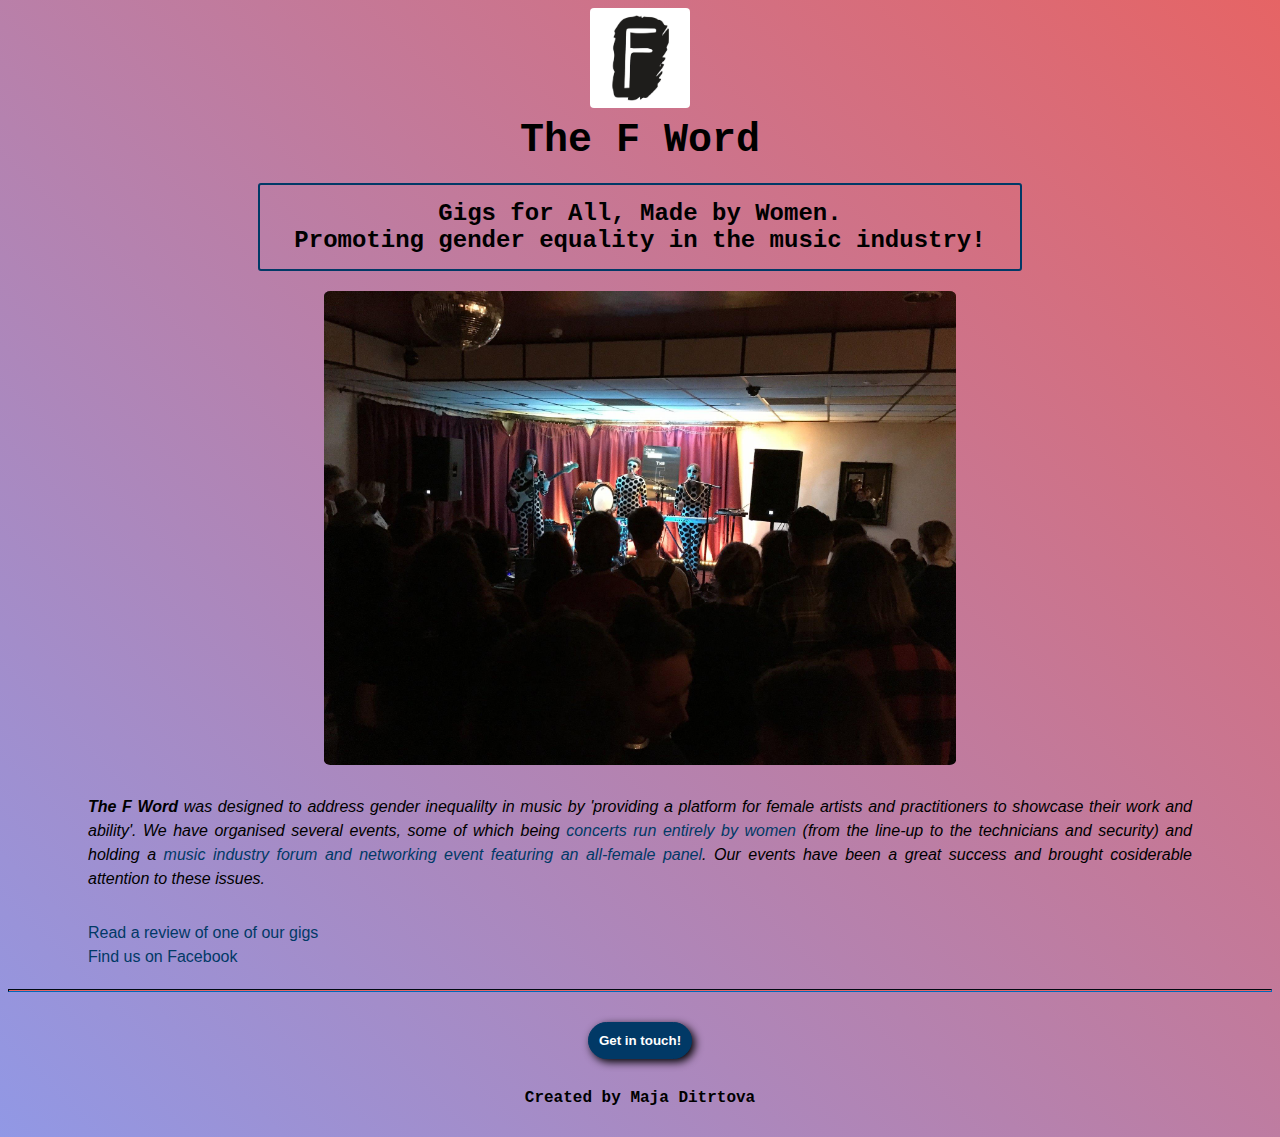
==== index.html @ deb830b5 "fixed images" ====
<!DOCTYPE html>
<html lang="en">
<head>
    <meta charset="UTF-8">
    <meta name="viewport" content="width=device-width, initial-scale=1.0">
    <title>The F Word</title>
<link rel="stylesheet" href="/src/style.css">
</head>
<body>
 <div class="container"> 
    <img class="logo" src = "/images/logo.jpg" alt="logo"/>
    
    <h1>
     The F Word 
    </h1>
    <h2>
        Gigs for All, Made by Women. 
        <br/>
        Promoting gender equality in the music industry!
    </h2>

    <img class="poster" src = "/images/gig.jpg"/> 
    <p class="description">
<strong><em>The F Word</strong> was designed to address gender inequalilty in music by 'providing a platform for female artists and practitioners to showcase their work and ability'. We have organised several events, some of which being <span>concerts run entirely by women</span> (from the line-up to the technicians and security) and holding a <span>music industry forum and networking event featuring an all-female panel</span>. Our events have been a great success and brought cosiderable attention to these issues.</em>
    </p>

    <a href = "http://www.falmouth-anchor.co.uk/2017/03/30/the-f-word-a-gig-for-all/" target ="_blank"> Read a review of one of our gigs</a>
</br>
    <a  href ="https://www.facebook.com/TheFWord24" target="_blank">Find us on Facebook</a>
<hr/>
    <button class="contact">
        Get in touch!
    </button>
<p class="credit">
    <strong>Created by Maja Ditrtova</strong>
</p>
    </div>
  </body>
  <script src="/src/script.js"></script>
</html>
---- src/style.css ----
body {
  background: linear-gradient(45deg, #9198e5, #e66465);
}

.container {
  font-family: "Courier New", Courier, monospace;
}
img.logo {
  max-width: 12%;
  display: block;
  margin: 0 auto;
}
h1 {
  text-align: center;
  font-size: 40px;
  margin: 10px;
}
h2 {
  text-align: center;
  border: 2px solid rgb(1, 57, 102);
  border-radius: 3px;
  padding: 15px 20px;
  margin: 20px 250px;
}
img.poster {
  display: block;
  margin: 0 auto;
  max-width: 50%;
  border-radius: 1%;
}
p.description {
  line-height: 1.5;
  font-family: "Lucida Sans", "Lucida Sans Regular", "Lucida Grande",
    "Lucida Sans Unicode", Geneva, Verdana, sans-serif;
  margin: 30px 80px;
  text-align: justify;
}

span {
  color: #013966;
}
hr {
  background-color: #e66465;
  border-color: #013966;
  height: 0.5px;
}
button {
  display: block;
  margin: 30px auto;
  padding: 10px 10px;
  background: #013966;
  font-weight: bold;
  font-family: "Lucida Sans", "Lucida Sans Regular", "Lucida Grande",
    "Lucida Sans Unicode", Geneva, Verdana, sans-serif;
  border: 1px solid #013966;
  border-radius: 30px;
  color: white;
  box-shadow: 3px 3px 8px black;
  transition: all 100ms ease-in-out;
}
button:hover {
  cursor: pointer;
  background: linear-gradient(45deg, #9198e5, #e66465);
  color: #013966;
}

a {
  text-decoration: none;
  font-family: "Lucida Sans", "Lucida Sans Regular", "Lucida Grande",
    "Lucida Sans Unicode", Geneva, Verdana, sans-serif;
  color: #013966;
  margin: 30px 80px;
  line-height: 1.5;
}
a:hover {
  text-decoration: underline;
}
p.credit {
  text-align: center;
  margin: 30px;
}
hr {
  margin-top: 20px;
}

img.logo {
  max-width: 100px;
  border-radius: 4px;
}
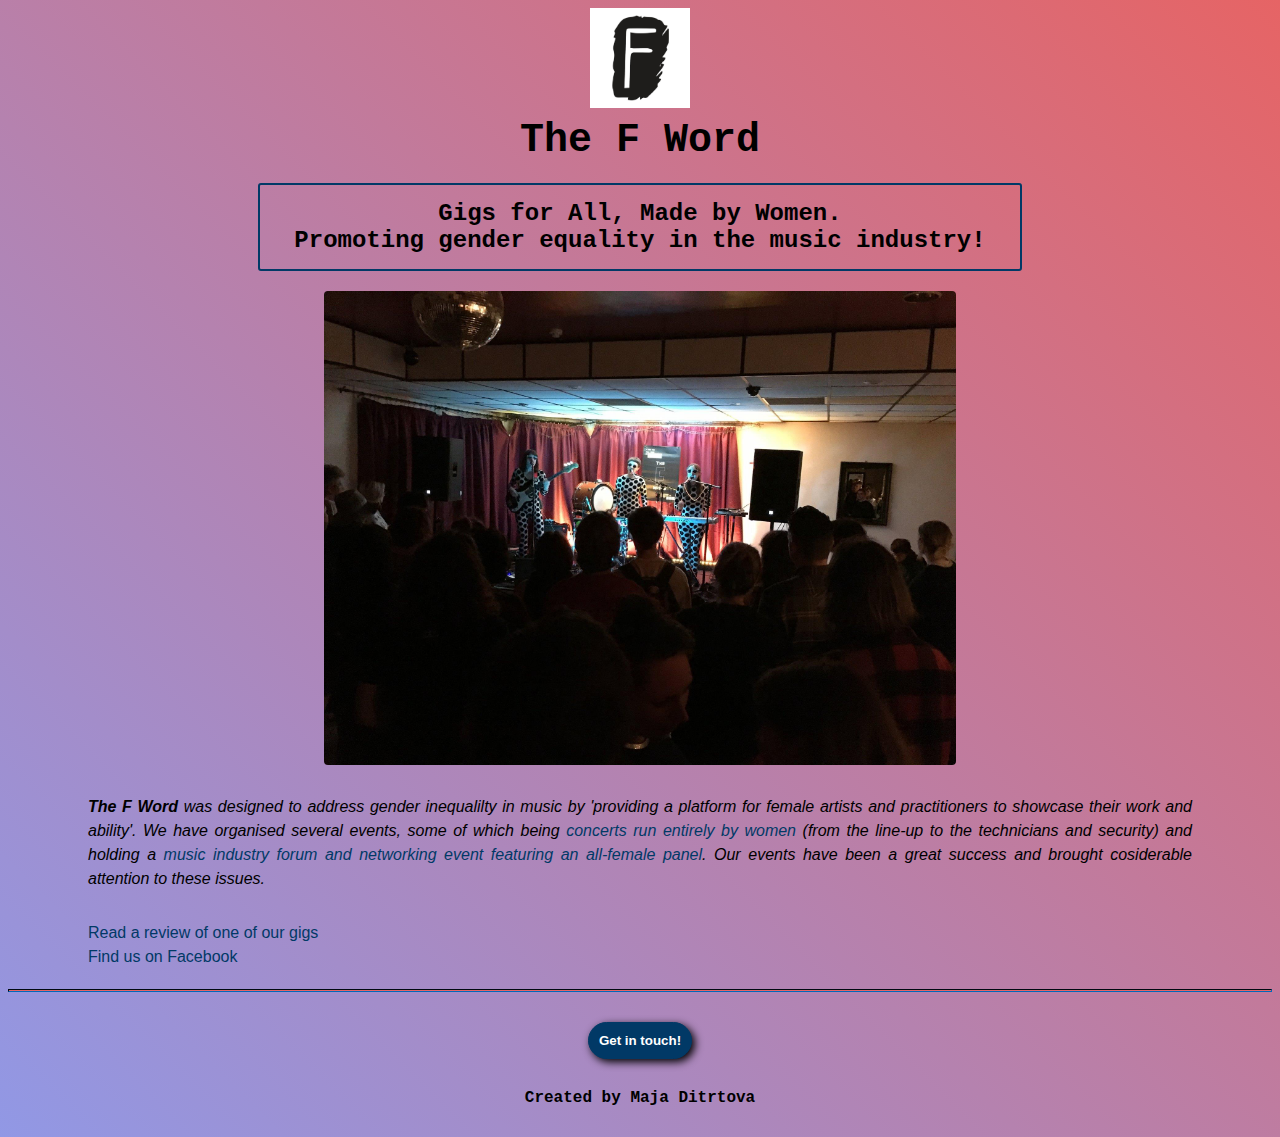
==== commit 111c38f2: "installed bootstrap" ====
--- a/index.html
+++ b/index.html
@@ -4,6 +4,7 @@
     <meta charset="UTF-8">
     <meta name="viewport" content="width=device-width, initial-scale=1.0">
     <title>The F Word</title>
+    <link href="https://cdn.jsdelivr.net/npm/bootstrap@5.1.0/dist/css/bootstrap.min.css" rel="stylesheet" integrity="sha384-KyZXEAg3QhqLMpG8r+8fhAXLRk2vvoC2f3B09zVXn8CA5QIVfZOJ3BCsw2P0p/We" crossorigin="anonymous">
 <link rel="stylesheet" href="/src/style.css">
 </head>
 <body>
@@ -19,7 +20,7 @@
         Promoting gender equality in the music industry!
     </h2>
 
-    <img class="poster" src = "/images/gig.jpg"/> 
+    <img class="poster img-fluid" src = "/images/gig.jpg"/> 
     <p class="description">
 <strong><em>The F Word</strong> was designed to address gender inequalilty in music by 'providing a platform for female artists and practitioners to showcase their work and ability'. We have organised several events, some of which being <span>concerts run entirely by women</span> (from the line-up to the technicians and security) and holding a <span>music industry forum and networking event featuring an all-female panel</span>. Our events have been a great success and brought cosiderable attention to these issues.</em>
     </p>
--- a/src/style.css
+++ b/src/style.css
@@ -85,5 +85,7 @@
 
 img.logo {
   max-width: 100px;
+}
+img.poster {
   border-radius: 4px;
 }
